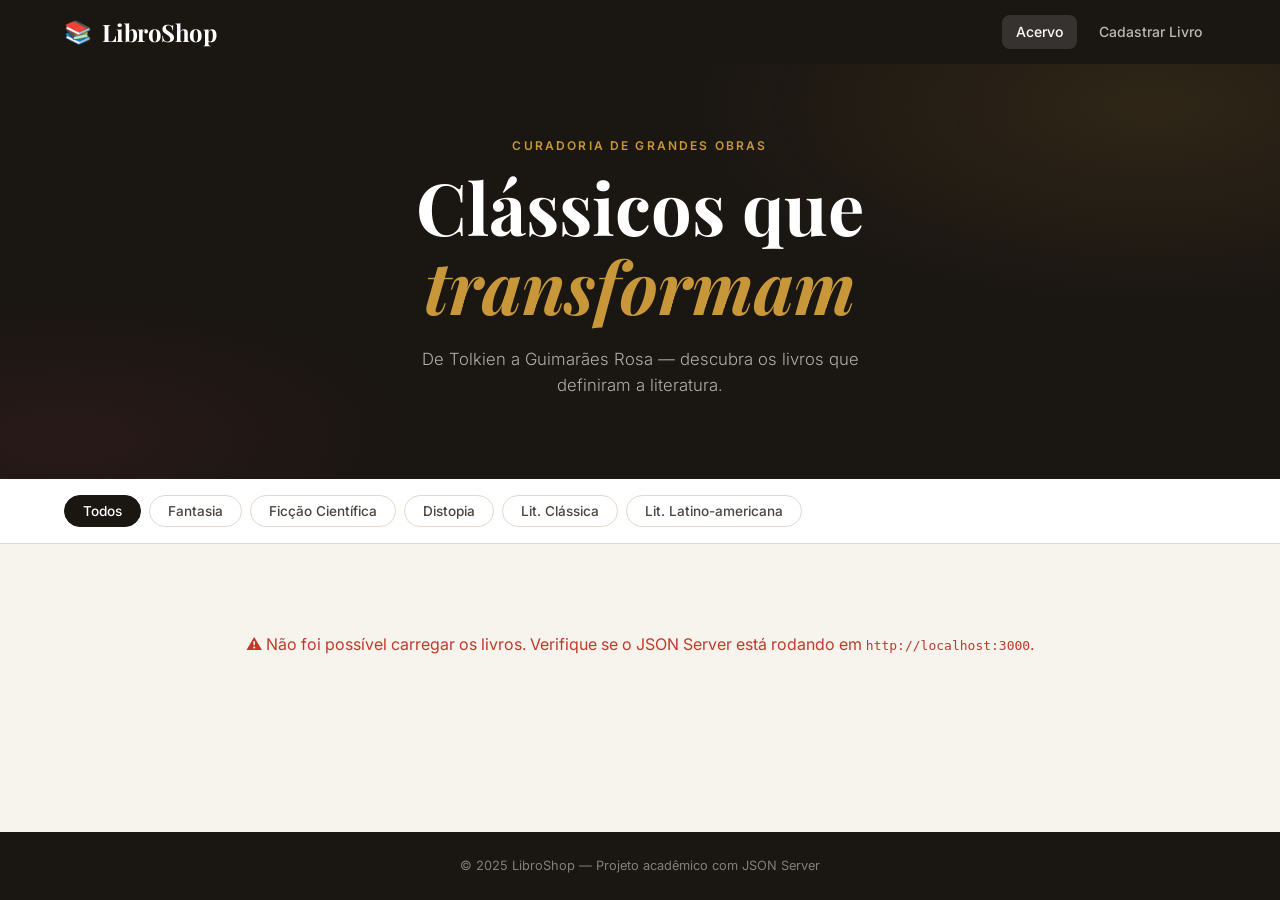
==== public/index.html @ 9656d4f9 "eu não vi que tinha que commitar antes de cada tag, então vou descrever tudo nessa. tag 1- Adicionei" ====
<!DOCTYPE html>
<html lang="pt-BR">
<head>
  <meta charset="UTF-8" />
  <meta name="viewport" content="width=device-width, initial-scale=1.0" />
  <title>LibroShop — Livraria Online</title>
  <link rel="stylesheet" href="assets/css/styles.css" />
  <link rel="preconnect" href="https://fonts.googleapis.com" />
  <link rel="preconnect" href="https://fonts.gstatic.com" crossorigin />
  <link href="https://fonts.googleapis.com/css2?family=Playfair+Display:ital,wght@0,400;0,700;1,400&family=Inter:wght@300;400;500;600&display=swap" rel="stylesheet" />
</head>
<body>
  <header class="site-header">
    <div class="header-inner">
      <a href="index.html" class="logo">
        <span class="logo-icon">📚</span>
        <span class="logo-text">LibroShop</span>
      </a>
      <nav class="header-nav">
        <a href="index.html" class="nav-link active">Acervo</a>
        <a href="cadastro_livros.html" class="nav-link">Cadastrar Livro</a>
      </nav>
    </div>
  </header>
  <section class="hero">
    <div class="hero-inner">
      <p class="hero-eyebrow">Curadoria de grandes obras</p>
      <h1 class="hero-title">Clássicos que<br /><em>transformam</em></h1>
      <p class="hero-sub">De Tolkien a Guimarães Rosa — descubra os livros que definiram a literatura.</p>
    </div>
    <div class="hero-accent" aria-hidden="true"></div>
  </section>
  <section class="filters-section">
    <div class="container">
      <div class="filters-bar">
        <button class="filter-btn active" data-filter="todos">Todos</button>
        <button class="filter-btn" data-filter="Fantasia">Fantasia</button>
        <button class="filter-btn" data-filter="Ficção Científica">Ficção Científica</button>
        <button class="filter-btn" data-filter="Distopia">Distopia</button>
        <button class="filter-btn" data-filter="Literatura Clássica">Lit. Clássica</button>
        <button class="filter-btn" data-filter="Literatura Latino-americana">Lit. Latino-americana</button>
      </div>
    </div>
  </section>
  <main class="main-content">
    <div class="container">
      <div id="loading" class="loading-state">
        <div class="spinner"></div>
        <p>Carregando o acervo...</p>
      </div>
      <div id="error-message" class="error-state hidden">
        <p>⚠️ Não foi possível carregar os livros. Verifique se o JSON Server está rodando em <code>http://localhost:3000</code>.</p>
      </div>
      <ul id="cards-container" class="cards-grid" aria-label="Lista de livros"></ul>
    </div>
  </main>
  <footer class="site-footer">
    <div class="container">
      <p>© 2025 LibroShop — Projeto acadêmico com JSON Server</p>
    </div>
  </footer>

  <script src="assets/scripts/app.js"></script>
</body>
</html>
---- public/assets/css/styles.css ----
:root {
  --cor-fundo:        #F7F4EE;
  --cor-fundo-card:   #FFFFFF;
  --cor-tinta:        #1A1612;
  --cor-tinta-suave:  #4A4440;
  --cor-ocre:         #C8973A;
  --cor-vinho:        #7B2D42;
  --cor-vinho-hover:  #5E1F30;
  --cor-borda:        #E0D9CE;
  --cor-tag-bg:       #EDE8DF;
  --cor-tag-texto:    #5A4F42;
  --cor-erro:         #C0392B;
  --cor-sucesso:      #27AE60;

  --fonte-display:    'Playfair Display', Georgia, serif;
  --fonte-corpo:      'Inter', system-ui, sans-serif;

  --raio:             8px;
  --raio-grande:      16px;
  --sombra-card:      0 2px 12px rgba(26,22,18,0.08);
  --sombra-hover:     0 8px 28px rgba(26,22,18,0.14);
  --transicao:        0.2s ease;
}


*, *::before, *::after { box-sizing: border-box; margin: 0; padding: 0; }

html { scroll-behavior: smooth; }

body {
  font-family: var(--fonte-corpo);
  background: var(--cor-fundo);
  color: var(--cor-tinta);
  line-height: 1.6;
  min-height: 100vh;
  display: flex;
  flex-direction: column;
}

a { color: inherit; text-decoration: none; }
img { display: block; max-width: 100%; }
ul { list-style: none; }


.container {
  width: 100%;
  max-width: 1200px;
  margin: 0 auto;
  padding: 0 24px;
}

.hidden { display: none !important; }

.site-header {
  background: var(--cor-tinta);
  position: sticky;
  top: 0;
  z-index: 100;
}

.header-inner {
  max-width: 1200px;
  margin: 0 auto;
  padding: 0 24px;
  height: 64px;
  display: flex;
  align-items: center;
  justify-content: space-between;
}

.logo {
  display: flex;
  align-items: center;
  gap: 10px;
  font-family: var(--fonte-display);
  font-size: 1.5rem;
  color: #FFFFFF;
  font-weight: 700;
  letter-spacing: -0.02em;
}

.logo-icon { font-size: 1.4rem; }

.header-nav { display: flex; gap: 8px; }

.nav-link {
  color: rgba(255,255,255,0.7);
  font-size: 0.875rem;
  font-weight: 500;
  padding: 6px 14px;
  border-radius: var(--raio);
  transition: background var(--transicao), color var(--transicao);
}

.nav-link:hover,
.nav-link.active {
  background: rgba(255,255,255,0.12);
  color: #FFFFFF;
}

.hero {
  background: var(--cor-tinta);
  position: relative;
  overflow: hidden;
  padding: 72px 24px 80px;
}

.hero-inner {
  max-width: 600px;
  margin: 0 auto;
  text-align: center;
  position: relative;
  z-index: 1;
}

.hero-eyebrow {
  font-size: 0.75rem;
  letter-spacing: 0.18em;
  text-transform: uppercase;
  color: var(--cor-ocre);
  font-weight: 600;
  margin-bottom: 12px;
}

.hero-title {
  font-family: var(--fonte-display);
  font-size: clamp(2.8rem, 6vw, 4.5rem);
  color: #FFFFFF;
  line-height: 1.1;
  font-weight: 700;
  margin-bottom: 20px;
}

.hero-title em {
  font-style: italic;
  color: var(--cor-ocre);
}

.hero-sub {
  color: rgba(255,255,255,0.65);
  font-size: 1.05rem;
  font-weight: 300;
  max-width: 440px;
  margin: 0 auto;
}

.hero-accent {
  position: absolute;
  inset: 0;
  background:
    radial-gradient(ellipse 60% 80% at 90% 10%, rgba(200,151,58,0.12) 0%, transparent 60%),
    radial-gradient(ellipse 50% 60% at 5% 90%, rgba(123,45,66,0.15) 0%, transparent 55%);
  pointer-events: none;
}

.filters-section {
  border-bottom: 1px solid var(--cor-borda);
  background: var(--cor-fundo-card);
}

.filters-bar {
  display: flex;
  gap: 8px;
  padding: 16px 0;
  overflow-x: auto;
  -webkit-overflow-scrolling: touch;
  scrollbar-width: none;
}

.filters-bar::-webkit-scrollbar { display: none; }

.filter-btn {
  white-space: nowrap;
  padding: 7px 18px;
  border-radius: 999px;
  border: 1.5px solid var(--cor-borda);
  background: transparent;
  color: var(--cor-tinta-suave);
  font-family: var(--fonte-corpo);
  font-size: 0.85rem;
  font-weight: 500;
  cursor: pointer;
  transition: all var(--transicao);
  flex-shrink: 0;
}

.filter-btn:hover {
  border-color: var(--cor-ocre);
  color: var(--cor-tinta);
}

.filter-btn.active {
  background: var(--cor-tinta);
  border-color: var(--cor-tinta);
  color: #FFFFFF;
}

.main-content {
  flex: 1;
  padding: 48px 0 72px;
}

.loading-state {
  display: flex;
  flex-direction: column;
  align-items: center;
  gap: 16px;
  padding: 80px 0;
  color: var(--cor-tinta-suave);
  font-size: 0.95rem;
}

.spinner {
  width: 36px;
  height: 36px;
  border: 3px solid var(--cor-borda);
  border-top-color: var(--cor-ocre);
  border-radius: 50%;
  animation: spin 0.7s linear infinite;
}

@keyframes spin { to { transform: rotate(360deg); } }

.error-state {
  padding: 40px 0;
  text-align: center;
  color: var(--cor-erro);
}

.error-card {
  background: #FEF8F8;
  border: 1px solid #F5C6C6;
  border-radius: var(--raio-grande);
  padding: 40px;
  max-width: 500px;
  margin: 0 auto;
  display: flex;
  flex-direction: column;
  align-items: center;
  gap: 16px;
}

.error-icon { font-size: 2.5rem; }

.cards-grid {
  display: grid;
  grid-template-columns: repeat(auto-fill, minmax(260px, 1fr));
  gap: 28px;
}

.card {
  background: var(--cor-fundo-card);
  border-radius: var(--raio-grande);
  box-shadow: var(--sombra-card);
  overflow: hidden;
  display: flex;
  flex-direction: column;
  transition: box-shadow var(--transicao), transform var(--transicao);
}

.card:hover {
  box-shadow: var(--sombra-hover);
  transform: translateY(-3px);
}

.card-img-wrap {
  position: relative;
  height: 280px;
  background: #F0EADF;
  overflow: hidden;
}

.card-img {
  width: 100%;
  height: 100%;
  object-fit: cover;
  transition: transform 0.4s ease;
}

.card:hover .card-img { transform: scale(1.04); }

.badge-destaque {
  position: absolute;
  top: 12px;
  left: 12px;
  background: var(--cor-ocre);
  color: var(--cor-tinta);
  font-size: 0.7rem;
  font-weight: 700;
  letter-spacing: 0.08em;
  text-transform: uppercase;
  padding: 4px 10px;
  border-radius: 999px;
}

.card-body {
  padding: 20px;
  display: flex;
  flex-direction: column;
  flex: 1;
  gap: 6px;
}

.card-categoria {
  font-size: 0.72rem;
  font-weight: 600;
  letter-spacing: 0.1em;
  text-transform: uppercase;
  color: var(--cor-vinho);
}

.card-titulo {
  font-family: var(--fonte-display);
  font-size: 1.15rem;
  font-weight: 700;
  line-height: 1.3;
  color: var(--cor-tinta);
}

.card-autor {
  font-size: 0.82rem;
  color: var(--cor-tinta-suave);
}

.card-descricao {
  font-size: 0.875rem;
  color: var(--cor-tinta-suave);
  line-height: 1.5;
  display: -webkit-box;
  -webkit-line-clamp: 3;
  -webkit-box-orient: vertical;
  overflow: hidden;
  margin-top: 4px;
}

.card-meta {
  display: flex;
  justify-content: space-between;
  align-items: center;
  margin-top: 8px;
}

.card-avaliacao,
.detail-avaliacao {
  display: flex;
  align-items: center;
  gap: 4px;
}

.estrela { font-size: 0.9rem; }
.estrela.cheia { color: var(--cor-ocre); }
.estrela.meia { color: var(--cor-ocre); opacity: 0.6; }
.estrela.vazia { color: #D0C8BC; }

.avaliacao-num {
  font-size: 0.8rem;
  font-weight: 600;
  color: var(--cor-tinta-suave);
  margin-left: 4px;
}

.card-preco {
  font-family: var(--fonte-display);
  font-size: 1.1rem;
  font-weight: 700;
  color: var(--cor-tinta);
}

.card-tags {
  display: flex;
  flex-wrap: wrap;
  gap: 6px;
  margin-top: 4px;
}

.tag {
  background: var(--cor-tag-bg);
  color: var(--cor-tag-texto);
  font-size: 0.72rem;
  font-weight: 500;
  padding: 3px 10px;
  border-radius: 999px;
}

.btn-detalhes {
  display: inline-block;
  margin-top: auto;
  padding-top: 14px;
  color: var(--cor-vinho);
  font-size: 0.88rem;
  font-weight: 600;
  transition: color var(--transicao);
}

.btn-detalhes:hover { color: var(--cor-vinho-hover); }

.empty-state {
  grid-column: 1 / -1;
  text-align: center;
  padding: 60px 0;
  color: var(--cor-tinta-suave);
}

.breadcrumb-bar {
  border-bottom: 1px solid var(--cor-borda);
  background: var(--cor-fundo-card);
  padding: 12px 0;
}

.breadcrumb-link {
  font-size: 0.875rem;
  color: var(--cor-vinho);
  font-weight: 500;
  transition: color var(--transicao);
}

.breadcrumb-link:hover { color: var(--cor-vinho-hover); }

.detail-layout {
  display: grid;
  grid-template-columns: 300px 1fr;
  gap: 60px;
  align-items: start;
}

@media (max-width: 768px) {
  .detail-layout { grid-template-columns: 1fr; gap: 32px; }
}

.detail-img-wrap {
  position: relative;
  border-radius: var(--raio-grande);
  overflow: hidden;
  box-shadow: 0 8px 32px rgba(26,22,18,0.18);
}

.detail-img { width: 100%; aspect-ratio: 2/3; object-fit: cover; }

.detail-info-col {
  display: flex;
  flex-direction: column;
  gap: 16px;
}

.detail-titulo {
  font-family: var(--fonte-display);
  font-size: clamp(1.8rem, 4vw, 2.8rem);
  font-weight: 700;
  line-height: 1.2;
  color: var(--cor-tinta);
}

.detail-autor {
  font-size: 1rem;
  color: var(--cor-tinta-suave);
}

.detail-avaliacao {
  margin-top: 4px;
}

.detail-avaliacao .estrela { font-size: 1.1rem; }

.detail-descricao {
  font-size: 1rem;
  line-height: 1.8;
  color: var(--cor-tinta-suave);
  border-left: 3px solid var(--cor-ocre);
  padding-left: 20px;
}

.detail-section-label {
  font-size: 0.72rem;
  letter-spacing: 0.12em;
  text-transform: uppercase;
  color: var(--cor-tinta-suave);
  margin-bottom: 8px;
  font-weight: 600;
}

.tags-list { display: flex; flex-wrap: wrap; gap: 8px; }

.detail-meta-grid {
  display: grid;
  grid-template-columns: repeat(auto-fill, minmax(160px, 1fr));
  gap: 12px;
  padding: 24px;
  background: var(--cor-fundo-card);
  border-radius: var(--raio-grande);
  border: 1px solid var(--cor-borda);
}

.meta-item { display: flex; flex-direction: column; gap: 4px; }

.meta-label {
  font-size: 0.72rem;
  letter-spacing: 0.1em;
  text-transform: uppercase;
  color: var(--cor-tinta-suave);
  font-weight: 600;
}

.meta-value {
  font-size: 0.95rem;
  font-weight: 500;
  color: var(--cor-tinta);
}

.badge-estoque {
  font-size: 0.82rem;
  font-weight: 600;
  padding: 3px 10px;
  border-radius: 999px;
}

.badge-estoque.disponivel { background: #E8F8EF; color: #1E7A47; }
.badge-estoque.esgotado   { background: #FEF0EE; color: var(--cor-erro); }

.detail-purchase {
  display: flex;
  align-items: center;
  gap: 20px;
  flex-wrap: wrap;
}

.detail-preco {
  font-family: var(--fonte-display);
  font-size: 2rem;
  font-weight: 700;
  color: var(--cor-tinta);
}

.btn-comprar {
  background: var(--cor-vinho);
  color: #FFFFFF;
  border: none;
  padding: 14px 28px;
  border-radius: var(--raio);
  font-family: var(--fonte-corpo);
  font-size: 0.95rem;
  font-weight: 600;
  cursor: pointer;
  transition: background var(--transicao);
}

.btn-comprar:hover:not(:disabled) { background: var(--cor-vinho-hover); }
.btn-comprar:disabled { background: #C8C0B8; cursor: not-allowed; }

.btn-voltar {
  display: inline-block;
  color: var(--cor-vinho);
  font-size: 0.875rem;
  font-weight: 600;
  transition: color var(--transicao);
}

.btn-voltar:hover { color: var(--cor-vinho-hover); }

.form-wrapper {
  max-width: 720px;
  margin: 0 auto;
}

.form-titulo {
  font-family: var(--fonte-display);
  font-size: 2rem;
  font-weight: 700;
  margin-bottom: 8px;
}

.form-sub {
  color: var(--cor-tinta-suave);
  margin-bottom: 32px;
}

.cadastro-form {
  background: var(--cor-fundo-card);
  border: 1px solid var(--cor-borda);
  border-radius: var(--raio-grande);
  padding: 40px;
  display: flex;
  flex-direction: column;
  gap: 20px;
}

.form-row {
  display: grid;
  grid-template-columns: 1fr 1fr;
  gap: 20px;
}

@media (max-width: 600px) {
  .form-row { grid-template-columns: 1fr; }
  .cadastro-form { padding: 24px; }
}

.form-group {
  display: flex;
  flex-direction: column;
  gap: 6px;
}

.form-group label {
  font-size: 0.875rem;
  font-weight: 600;
  color: var(--cor-tinta);
}

.form-group small {
  font-size: 0.78rem;
  color: var(--cor-tinta-suave);
}

.form-group input,
.form-group select,
.form-group textarea {
  padding: 10px 14px;
  border: 1.5px solid var(--cor-borda);
  border-radius: var(--raio);
  font-family: var(--fonte-corpo);
  font-size: 0.95rem;
  color: var(--cor-tinta);
  background: var(--cor-fundo);
  transition: border-color var(--transicao);
  outline: none;
}

.form-group input:focus,
.form-group select:focus,
.form-group textarea:focus {
  border-color: var(--cor-ocre);
  background: #FFFFFF;
}

.form-group textarea { resize: vertical; }

.form-group-check .check-label {
  display: flex;
  align-items: center;
  gap: 10px;
  cursor: pointer;
  font-size: 0.9rem;
  font-weight: 500;
}

.form-group-check input[type="checkbox"] {
  width: 18px;
  height: 18px;
  accent-color: var(--cor-ocre);
  cursor: pointer;
  padding: 0;
}

.form-actions {
  display: flex;
  gap: 12px;
  justify-content: flex-end;
  padding-top: 8px;
}

.btn-cancelar {
  padding: 12px 24px;
  border: 1.5px solid var(--cor-borda);
  border-radius: var(--raio);
  background: transparent;
  color: var(--cor-tinta-suave);
  font-family: var(--fonte-corpo);
  font-size: 0.9rem;
  font-weight: 500;
  cursor: pointer;
  transition: all var(--transicao);
}

.btn-cancelar:hover {
  border-color: var(--cor-tinta);
  color: var(--cor-tinta);
}

.btn-salvar {
  padding: 12px 28px;
  background: var(--cor-vinho);
  border: none;
  border-radius: var(--raio);
  color: #FFFFFF;
  font-family: var(--fonte-corpo);
  font-size: 0.9rem;
  font-weight: 600;
  cursor: pointer;
  transition: background var(--transicao);
}

.btn-salvar:hover:not(:disabled) { background: var(--cor-vinho-hover); }
.btn-salvar:disabled { background: #C8C0B8; cursor: not-allowed; }

.form-feedback {
  padding: 14px 18px;
  border-radius: var(--raio);
  font-size: 0.9rem;
  font-weight: 500;
  margin-bottom: 4px;
}

.form-feedback.success {
  background: #E8F8EF;
  color: #1E7A47;
  border: 1px solid #B2DFCF;
}

.form-feedback.error {
  background: #FEF0EE;
  color: var(--cor-erro);
  border: 1px solid #F5C6C6;
}

.site-footer {
  background: var(--cor-tinta);
  color: rgba(255,255,255,0.45);
  font-size: 0.8rem;
  text-align: center;
  padding: 24px 0;
}

@media (max-width: 900px) {
  .cards-grid { grid-template-columns: repeat(auto-fill, minmax(220px, 1fr)); }
}

@media (max-width: 480px) {
  .hero { padding: 48px 20px 56px; }
  .cards-grid { grid-template-columns: 1fr; }
}
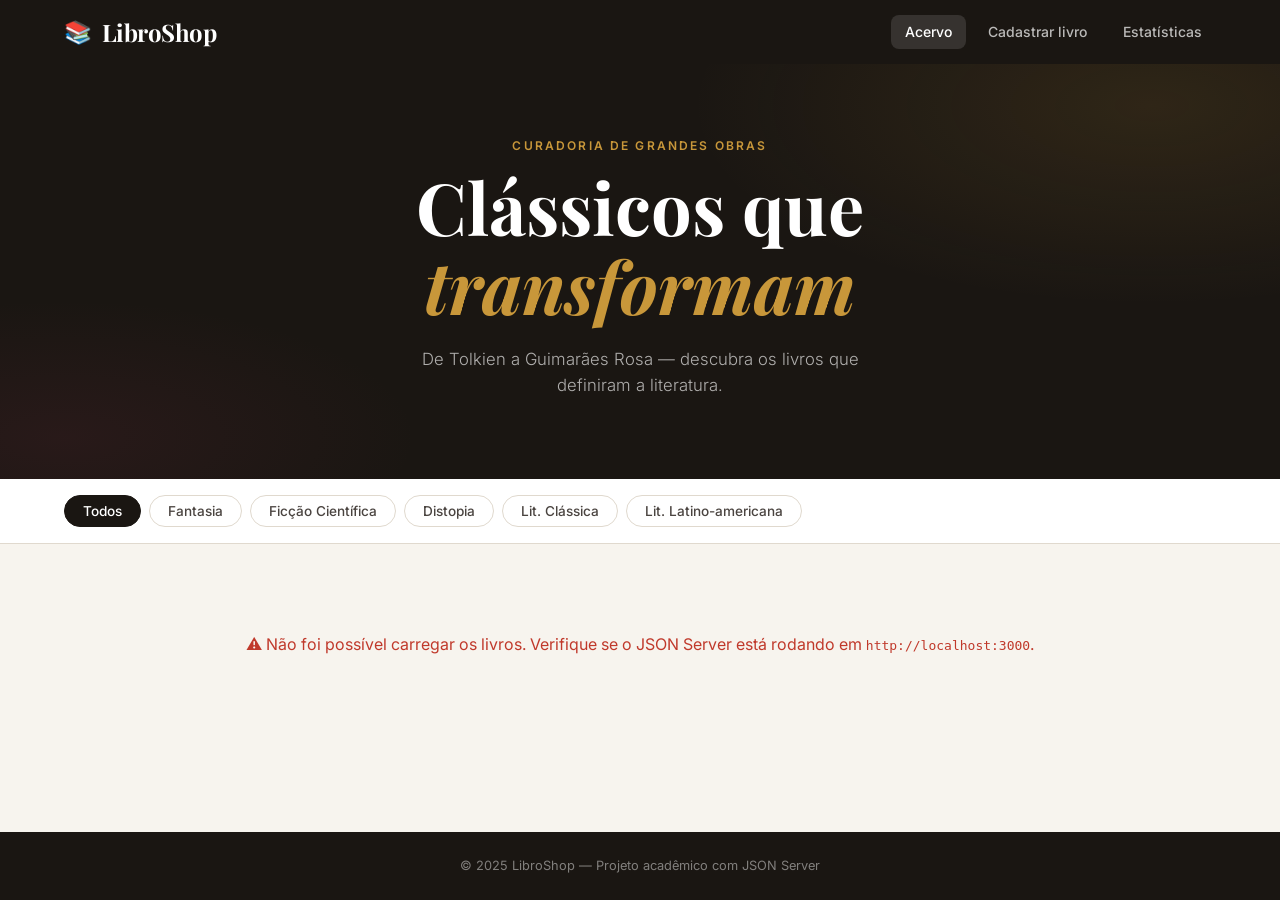
==== commit fd3dbf0c: "commitei estando na pasta errado, então commitou errado. versão certa." ====
--- a/public/index.html
+++ b/public/index.html
@@ -10,6 +10,7 @@
   <link href="https://fonts.googleapis.com/css2?family=Playfair+Display:ital,wght@0,400;0,700;1,400&family=Inter:wght@300;400;500;600&display=swap" rel="stylesheet" />
 </head>
 <body>
+
   <header class="site-header">
     <div class="header-inner">
       <a href="index.html" class="logo">
@@ -18,10 +19,12 @@
       </a>
       <nav class="header-nav">
         <a href="index.html" class="nav-link active">Acervo</a>
-        <a href="cadastro_livros.html" class="nav-link">Cadastrar Livro</a>
+        <a href="cadastro_livros.html" class="nav-link">Cadastrar livro</a>
+        <a href="dashboard.html" class="nav-link">Estatísticas</a>
       </nav>
     </div>
   </header>
+
   <section class="hero">
     <div class="hero-inner">
       <p class="hero-eyebrow">Curadoria de grandes obras</p>
@@ -30,6 +33,7 @@
     </div>
     <div class="hero-accent" aria-hidden="true"></div>
   </section>
+
   <section class="filters-section">
     <div class="container">
       <div class="filters-bar">
@@ -42,6 +46,7 @@
       </div>
     </div>
   </section>
+
   <main class="main-content">
     <div class="container">
       <div id="loading" class="loading-state">
@@ -54,6 +59,7 @@
       <ul id="cards-container" class="cards-grid" aria-label="Lista de livros"></ul>
     </div>
   </main>
+
   <footer class="site-footer">
     <div class="container">
       <p>© 2025 LibroShop — Projeto acadêmico com JSON Server</p>
